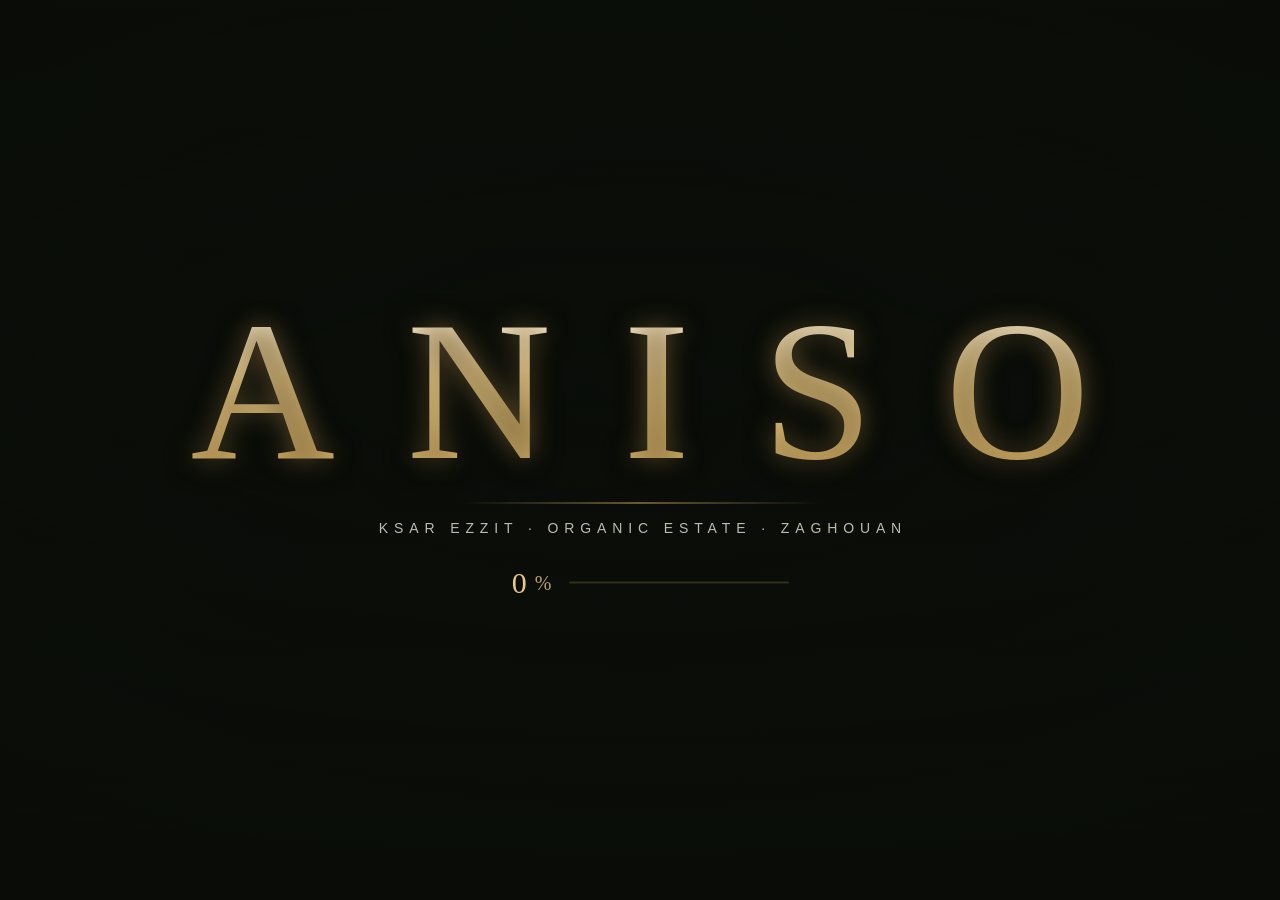
==== index.html @ db5e8722 "Add ANISO preloader: 25-image background collage + fixed ANISO wordmark Co-authored-by: arena-agent " ====
<!DOCTYPE html>
<html lang="fr">
<head>
  <meta charset="UTF-8" />
  <meta name="viewport" content="width=device-width, initial-scale=1.0" />
  <title>ANISO · Ksar Ezzit — Preloader</title>
  <link rel="preconnect" href="https://ksar-ezzit.de" crossorigin />
  <link rel="stylesheet" href="./styles.css" />
</head>
<body>
  <!-- ============ PRELOADER ============ -->
  <div id="preloader" aria-hidden="true">
    <!-- Couche 1 : la mosaïque combinée de 20+ images (fond) -->
    <div class="collage" id="collage"></div>

    <!-- Couche 2 : voile sombre pour la lisibilité -->
    <div class="veil"></div>

    <!-- Couche 3 : le mot ANISO, fixe au centre -->
    <div class="center">
      <div class="wordmark">
        <span class="a">A</span><span class="n">N</span><span class="i">I</span><span class="s">S</span><span class="o">O</span>
      </div>
      <div class="rule"></div>
      <div class="subtitle">KSAR&nbsp;EZZIT · ORGANIC&nbsp;ESTATE · ZAGHOUAN</div>
      <div class="meter">
        <span class="counter" id="counter">0</span><span class="pct">%</span>
        <div class="bar"><i id="bar"></i></div>
      </div>
    </div>
  </div>

  <!-- ============ CONTENU (révélé après le preloader) ============ -->
  <main id="site" class="hidden">
    <section class="hero">
      <p class="kicker">DAS FLÜSSIGE GOLD DES MITTELMEERS</p>
      <h1>ANISO</h1>
      <p class="lead">Kraft Olive — Huile d'olive naturelle, née au domaine bio Ksar Ezzit, Zaghouan. Héritage familial depuis 1914.</p>
    </section>
  </main>

  <script src="./preloader.js"></script>
</body>
</html>
---- styles.css ----
:root{
  --bg:#0b0e09;
  --gold:#c9a45c;
  --gold-bright:#e7c987;
  --cream:#f3ecdd;
  --olive:#1c2415;
}

*{box-sizing:border-box;margin:0;padding:0;}

html,body{height:100%;}
body{
  background:var(--bg);
  color:var(--cream);
  font-family:"Helvetica Neue",Arial,sans-serif;
  overflow-x:hidden;
}

/* ===================== PRELOADER ===================== */
#preloader{
  position:fixed;
  inset:0;
  z-index:9999;
  overflow:hidden;
  background:var(--bg);
  transition:opacity 1.1s ease, visibility 1.1s ease;
}
#preloader.done{
  opacity:0;
  visibility:hidden;
  pointer-events:none;
}

/* --- Couche fond : mosaïque combinée de 20+ images --- */
.collage{
  position:absolute;
  inset:-6%;
  display:grid;
  grid-template-columns:repeat(8,1fr);
  grid-auto-rows:12.5vh;
  gap:6px;
  /* filtre unifié pour « combiner » visuellement les images en un seul fond */
  filter:sepia(.28) saturate(1.12) contrast(1.04) brightness(.82);
  opacity:.9;
  animation:drift 46s ease-in-out infinite alternate;
  will-change:transform;
}
@keyframes drift{
  0%   {transform:scale(1.04) translate3d(0,0,0);}
  100% {transform:scale(1.12) translate3d(-2.5%,-2%,0);}
}

.tile{
  position:relative;
  overflow:hidden;
  border-radius:3px;
  background:rgba(255,255,255,.02);
  /* léger chevauchement & fusion des tuiles */
  margin:-3px;
  mix-blend-mode:normal;
}
.tile img{
  width:100%;
  height:100%;
  object-fit:cover;
  display:block;
  opacity:.92;
  animation:kb 16s ease-in-out infinite alternate;
  will-change:transform;
}
@keyframes kb{
  0%   {transform:scale(1.02) translate3d(0,0,0);}
  100% {transform:scale(1.18) translate3d(2%,-2%,0);}
}
.tile.broken{display:none;}

/* --- Voile sombre pour la lisibilité --- */
.veil{
  position:absolute;
  inset:0;
  background:
    radial-gradient(120% 90% at 50% 45%, rgba(11,14,9,.35) 0%, rgba(11,14,9,.72) 55%, rgba(8,10,6,.92) 100%),
    linear-gradient(180deg, rgba(8,10,6,.55) 0%, rgba(8,10,6,.25) 40%, rgba(8,10,6,.8) 100%);
}

/* --- Le mot ANISO, FIXE au centre (ne bouge pas) --- */
.center{
  position:absolute;
  top:50%;
  left:50%;
  transform:translate(-50%,-50%); /* centrage unique, aucune animation de position */
  text-align:center;
  width:min(92vw,1000px);
  z-index:3;
}
.wordmark{
  font-family:"Times New Roman",Georgia,serif;
  font-weight:400;
  font-size:clamp(64px,16vw,200px);
  line-height:.9;
  letter-spacing:.18em;
  /* décalage pour compenser le letter-spacing */
  text-indent:.18em;
  color:var(--cream);
  text-shadow:
    0 0 26px rgba(201,164,92,.45),
    0 2px 30px rgba(0,0,0,.6);
  display:flex;
  justify-content:center;
}
.wordmark span{
  display:inline-block;
  background:linear-gradient(180deg,#fff6e2 0%,var(--gold-bright) 45%,var(--gold) 100%);
  -webkit-background-clip:text;
  background-clip:text;
  -webkit-text-fill-color:transparent;
  animation:shine 5.5s ease-in-out infinite;
}
.wordmark span:nth-child(2){animation-delay:.3s;}
.wordmark span:nth-child(3){animation-delay:.6s;}
.wordmark span:nth-child(4){animation-delay:.9s;}
.wordmark span:nth-child(5){animation-delay:1.2s;}
@keyframes shine{
  0%,100%{filter:brightness(1);}
  50%{filter:brightness(1.25);}
}

.rule{
  width:min(58%,360px);
  height:1px;
  margin:22px auto 16px;
  background:linear-gradient(90deg,transparent,var(--gold),transparent);
}

.subtitle{
  font-size:clamp(10px,1.5vw,14px);
  letter-spacing:.42em;
  text-indent:.42em;
  color:rgba(243,236,221,.78);
  text-transform:uppercase;
}

.meter{
  margin-top:30px;
  display:flex;
  align-items:center;
  justify-content:center;
  gap:8px;
  color:var(--gold-bright);
  font-family:"Times New Roman",Georgia,serif;
}
.counter{
  font-size:clamp(20px,3vw,30px);
  min-width:2.4ch;
  text-align:right;
  font-variant-numeric:tabular-nums;
}
.pct{font-size:clamp(14px,2vw,20px);opacity:.8;}
.bar{
  width:min(40%,220px);
  height:2px;
  margin-left:10px;
  background:rgba(201,164,92,.22);
  overflow:hidden;
  border-radius:2px;
}
.bar i{
  display:block;
  height:100%;
  width:0%;
  background:linear-gradient(90deg,var(--gold),var(--gold-bright));
  transition:width .25s ease;
}

/* ===================== CONTENU ===================== */
.hidden{opacity:0;visibility:hidden;transition:opacity 1s ease;}
#site{
  min-height:100vh;
  display:flex;
  align-items:center;
  justify-content:center;
  text-align:center;
  padding:24px;
  background:radial-gradient(120% 120% at 50% 0%, #16200f 0%, #0b0e09 60%);
}
.hero{max-width:760px;}
.kicker{
  letter-spacing:.4em;
  text-indent:.4em;
  font-size:12px;
  color:var(--gold);
  text-transform:uppercase;
  margin-bottom:18px;
}
.hero h1{
  font-family:"Times New Roman",Georgia,serif;
  font-size:clamp(70px,18vw,180px);
  letter-spacing:.16em;
  text-indent:.16em;
  line-height:.9;
  background:linear-gradient(180deg,#fff6e2,var(--gold));
  -webkit-background-clip:text;background-clip:text;-webkit-text-fill-color:transparent;
}
.lead{
  margin-top:22px;
  color:rgba(243,236,221,.78);
  font-size:clamp(14px,2vw,18px);
  line-height:1.6;
}

@media (prefers-reduced-motion:reduce){
  .collage,.tile img,.wordmark span{animation:none!important;}
}
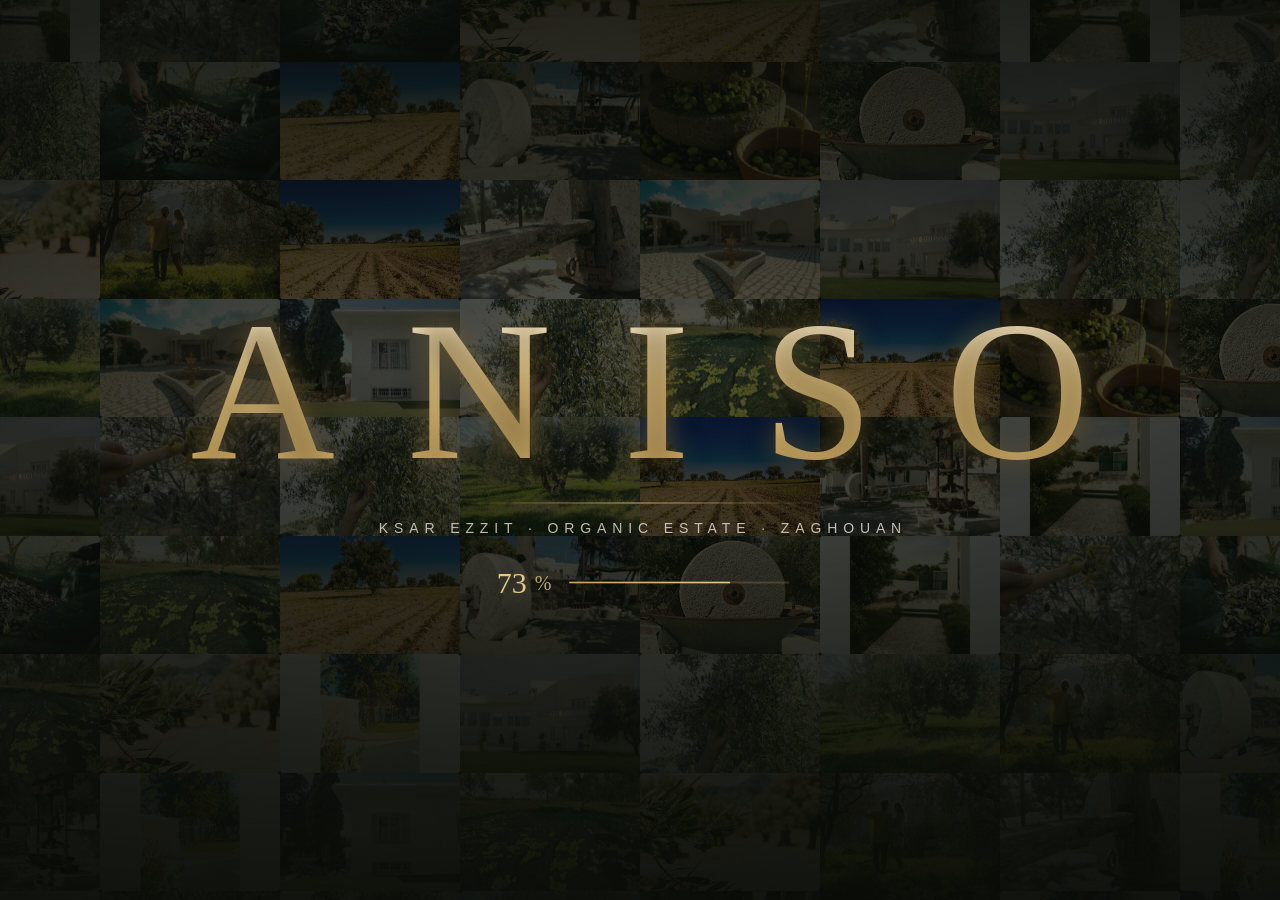
==== commit d6f8b4cd: "Make preloader a fully self-contained HTML: embed 20 images as base64 fallbacks Co-authored-by: aren" ====
--- a/index.html
+++ b/index.html
@@ -4,22 +4,96 @@
   <meta charset="UTF-8" />
   <meta name="viewport" content="width=device-width, initial-scale=1.0" />
   <title>ANISO · Ksar Ezzit — Preloader</title>
-  <link rel="preconnect" href="https://ksar-ezzit.de" crossorigin />
-  <link rel="stylesheet" href="./styles.css" />
+  <style>
+    :root{
+      --bg:#0b0e09; --gold:#c9a45c; --gold-bright:#e7c987;
+      --cream:#f3ecdd; --olive:#1c2415;
+    }
+    *{box-sizing:border-box;margin:0;padding:0;}
+    html,body{height:100%;}
+    body{background:var(--bg);color:var(--cream);
+      font-family:"Helvetica Neue",Arial,sans-serif;overflow-x:hidden;}
+
+    /* ===================== PRELOADER ===================== */
+    #preloader{position:fixed; inset:0; z-index:9999; overflow:hidden;
+      background:var(--bg); transition:opacity 1.1s ease, visibility 1.1s ease;}
+    #preloader.done{opacity:0; visibility:hidden; pointer-events:none;}
+
+    .collage{position:absolute; inset:-6%; display:grid;
+      grid-template-columns:repeat(8,1fr); grid-auto-rows:12.5vh; gap:6px;
+      filter:sepia(.28) saturate(1.12) contrast(1.04) brightness(.82);
+      opacity:.9; animation:drift 46s ease-in-out infinite alternate; will-change:transform;}
+    @keyframes drift{0%{transform:scale(1.04) translate3d(0,0,0);}
+      100%{transform:scale(1.12) translate3d(-2.5%,-2%,0);}}
+    .tile{position:relative; overflow:hidden; border-radius:3px;
+      background:rgba(255,255,255,.02); margin:-3px;}
+    .tile img{width:100%; height:100%; object-fit:cover; display:block; opacity:.92;
+      animation:kb 16s ease-in-out infinite alternate; will-change:transform;}
+    @keyframes kb{0%{transform:scale(1.02) translate3d(0,0,0);}
+      100%{transform:scale(1.18) translate3d(2%,-2%,0);}}
+    .tile.broken{display:none;}
+
+    .veil{position:absolute; inset:0;
+      background:radial-gradient(120% 90% at 50% 45%, rgba(11,14,9,.35) 0%,
+        rgba(11,14,9,.72) 55%, rgba(8,10,6,.92) 100%),
+        linear-gradient(180deg, rgba(8,10,6,.55) 0%, rgba(8,10,6,.25) 40%, rgba(8,10,6,.8) 100%);}
+
+    .center{position:absolute; top:50%; left:50%; transform:translate(-50%,-50%);
+      text-align:center; width:min(92vw,1000px); z-index:3;}
+    .wordmark{font-family:"Times New Roman",Georgia,serif; font-weight:400;
+      font-size:clamp(64px,16vw,200px); line-height:.9; letter-spacing:.18em;
+      text-indent:.18em; color:var(--cream);
+      text-shadow:0 0 26px rgba(201,164,92,.45), 0 2px 30px rgba(0,0,0,.6);
+      display:flex; justify-content:center;}
+    .wordmark span{display:inline-block;
+      background:linear-gradient(180deg,#fff6e2 0%,var(--gold-bright) 45%,var(--gold) 100%);
+      -webkit-background-clip:text; background-clip:text; -webkit-text-fill-color:transparent;
+      animation:shine 5.5s ease-in-out infinite;}
+    .wordmark span:nth-child(2){animation-delay:.3s;}
+    .wordmark span:nth-child(3){animation-delay:.6s;}
+    .wordmark span:nth-child(4){animation-delay:.9s;}
+    .wordmark span:nth-child(5){animation-delay:1.2s;}
+    @keyframes shine{0%,100%{filter:brightness(1);}50%{filter:brightness(1.25);}}
+
+    .rule{width:min(58%,360px); height:1px; margin:22px auto 16px;
+      background:linear-gradient(90deg,transparent,var(--gold),transparent);}
+    .subtitle{font-size:clamp(10px,1.5vw,14px); letter-spacing:.42em;
+      text-indent:.42em; color:rgba(243,236,221,.78); text-transform:uppercase;}
+    .meter{margin-top:30px; display:flex; align-items:center; justify-content:center; gap:8px;
+      color:var(--gold-bright); font-family:"Times New Roman",Georgia,serif;}
+    .counter{font-size:clamp(20px,3vw,30px); min-width:2.4ch; text-align:right;
+      font-variant-numeric:tabular-nums;}
+    .pct{font-size:clamp(14px,2vw,20px); opacity:.8;}
+    .bar{width:min(40%,220px); height:2px; margin-left:10px; background:rgba(201,164,92,.22);
+      overflow:hidden; border-radius:2px;}
+    .bar i{display:block; height:100%; width:0%;
+      background:linear-gradient(90deg,var(--gold),var(--gold-bright)); transition:width .25s ease;}
+
+    .hidden{opacity:0;visibility:hidden;transition:opacity 1s ease;}
+    #site{min-height:100vh; display:flex; align-items:center; justify-content:center;
+      text-align:center; padding:24px;
+      background:radial-gradient(120% 120% at 50% 0%, #16200f 0%, #0b0e09 60%);}
+    .hero{max-width:760px;}
+    .kicker{letter-spacing:.4em; text-indent:.4em; font-size:12px; color:var(--gold);
+      text-transform:uppercase; margin-bottom:18px;}
+    .hero h1{font-family:"Times New Roman",Georgia,serif; font-size:clamp(70px,18vw,180px);
+      letter-spacing:.16em; text-indent:.16em; line-height:.9;
+      background:linear-gradient(180deg,#fff6e2,var(--gold));
+      -webkit-background-clip:text; background-clip:text; -webkit-text-fill-color:transparent;}
+    .lead{margin-top:22px; color:rgba(243,236,221,.78); font-size:clamp(14px,2vw,18px); line-height:1.6;}
+
+    @media (prefers-reduced-motion:reduce){
+      .collage,.tile img,.wordmark span{animation:none!important;}
+    }
+  </style>
 </head>
 <body>
-  <!-- ============ PRELOADER ============ -->
   <div id="preloader" aria-hidden="true">
-    <!-- Couche 1 : la mosaïque combinée de 20+ images (fond) -->
     <div class="collage" id="collage"></div>
-
-    <!-- Couche 2 : voile sombre pour la lisibilité -->
     <div class="veil"></div>
-
-    <!-- Couche 3 : le mot ANISO, fixe au centre -->
     <div class="center">
       <div class="wordmark">
-        <span class="a">A</span><span class="n">N</span><span class="i">I</span><span class="s">S</span><span class="o">O</span>
+        <span>A</span><span>N</span><span>I</span><span>S</span><span>O</span>
       </div>
       <div class="rule"></div>
       <div class="subtitle">KSAR&nbsp;EZZIT · ORGANIC&nbsp;ESTATE · ZAGHOUAN</div>
@@ -30,7 +104,6 @@
     </div>
   </div>
 
-  <!-- ============ CONTENU (révélé après le preloader) ============ -->
   <main id="site" class="hidden">
     <section class="hero">
       <p class="kicker">DAS FLÜSSIGE GOLD DES MITTELMEERS</p>
@@ -39,6 +112,141 @@
     </section>
   </main>
 
-  <script src="./preloader.js"></script>
+  <script>
+    /* Photos exactes du domaine Ksar Ezzit (source principale, >= 20) */
+    const IMAGES = [
+      "https://ksar-ezzit.de/images/hero-open-stone-mill-2026.webp",
+      "https://ksar-ezzit.de/images/hero-estate-panorama-2026.webp",
+      "https://ksar-ezzit.de/images/olive-harvest-optimized.webp",
+      "https://ksar-ezzit.de/images/hero-historic-double-press-2026.webp",
+      "https://ksar-ezzit.de/images/hero-villa-kssour-blue-sky-2026.webp",
+      "https://ksar-ezzit.de/images/estate-animals-optimized.webp",
+      "https://ksar-ezzit.de/images/aniso-hero-gold-crest-transparent-2026.webp",
+      "https://ksar-ezzit.de/images/ksar-ezzit-heritage-aniso-edited.webp",
+      "https://ksar-ezzit.de/images/hassouna-jdidi-1914.webp",
+      "https://ksar-ezzit.de/images/aniso-lassad-together-2026.webp",
+      "https://ksar-ezzit.de/images/villa-kssour-2026.webp",
+      "https://ksar-ezzit.de/images/villa-huillerie-2026.webp",
+      "https://ksar-ezzit.de/images/villa-tabarka-2026.webp",
+      "https://ksar-ezzit.de/images/villa-bergerie-2026.webp",
+      "https://ksar-ezzit.de/images/les-maison-hammamet-2026.webp",
+      "https://ksar-ezzit.de/images/ksar-ezzit-camper-welcome.webp",
+      "https://ksar-ezzit.de/images/aniso-car-heritage-2026.webp",
+      "https://ksar-ezzit.de/images/olive-tree-heart-2026.webp",
+      "https://ksar-ezzit.de/images/aniso-olive-grove-walk-2026.webp",
+      "https://ksar-ezzit.de/images/aniso-private-tasting-2026.webp",
+      "https://ksar-ezzit.de/images/aniso-bottle-farmer-2026.webp",
+      "https://ksar-ezzit.de/images/press-open-air-stone-mill-2026.webp",
+      "https://ksar-ezzit.de/images/aniso-kraft-olive-heritage-tree-2026.webp",
+      "https://ksar-ezzit.de/images/aniso-private-collection-harvest-2026.jpg",
+      "https://ksar-ezzit.de/images/aniso-quality-logistics-2026.webp"
+    ];
+
+    /* Images intégrées (base64) — secours hors-ligne / aperçu */
+    const EMBEDDED = [
+  "[data-uri]",
+  "[data-uri]",
+  "[data-uri]",
+  "[data-uri]",
+  "[data-uri]